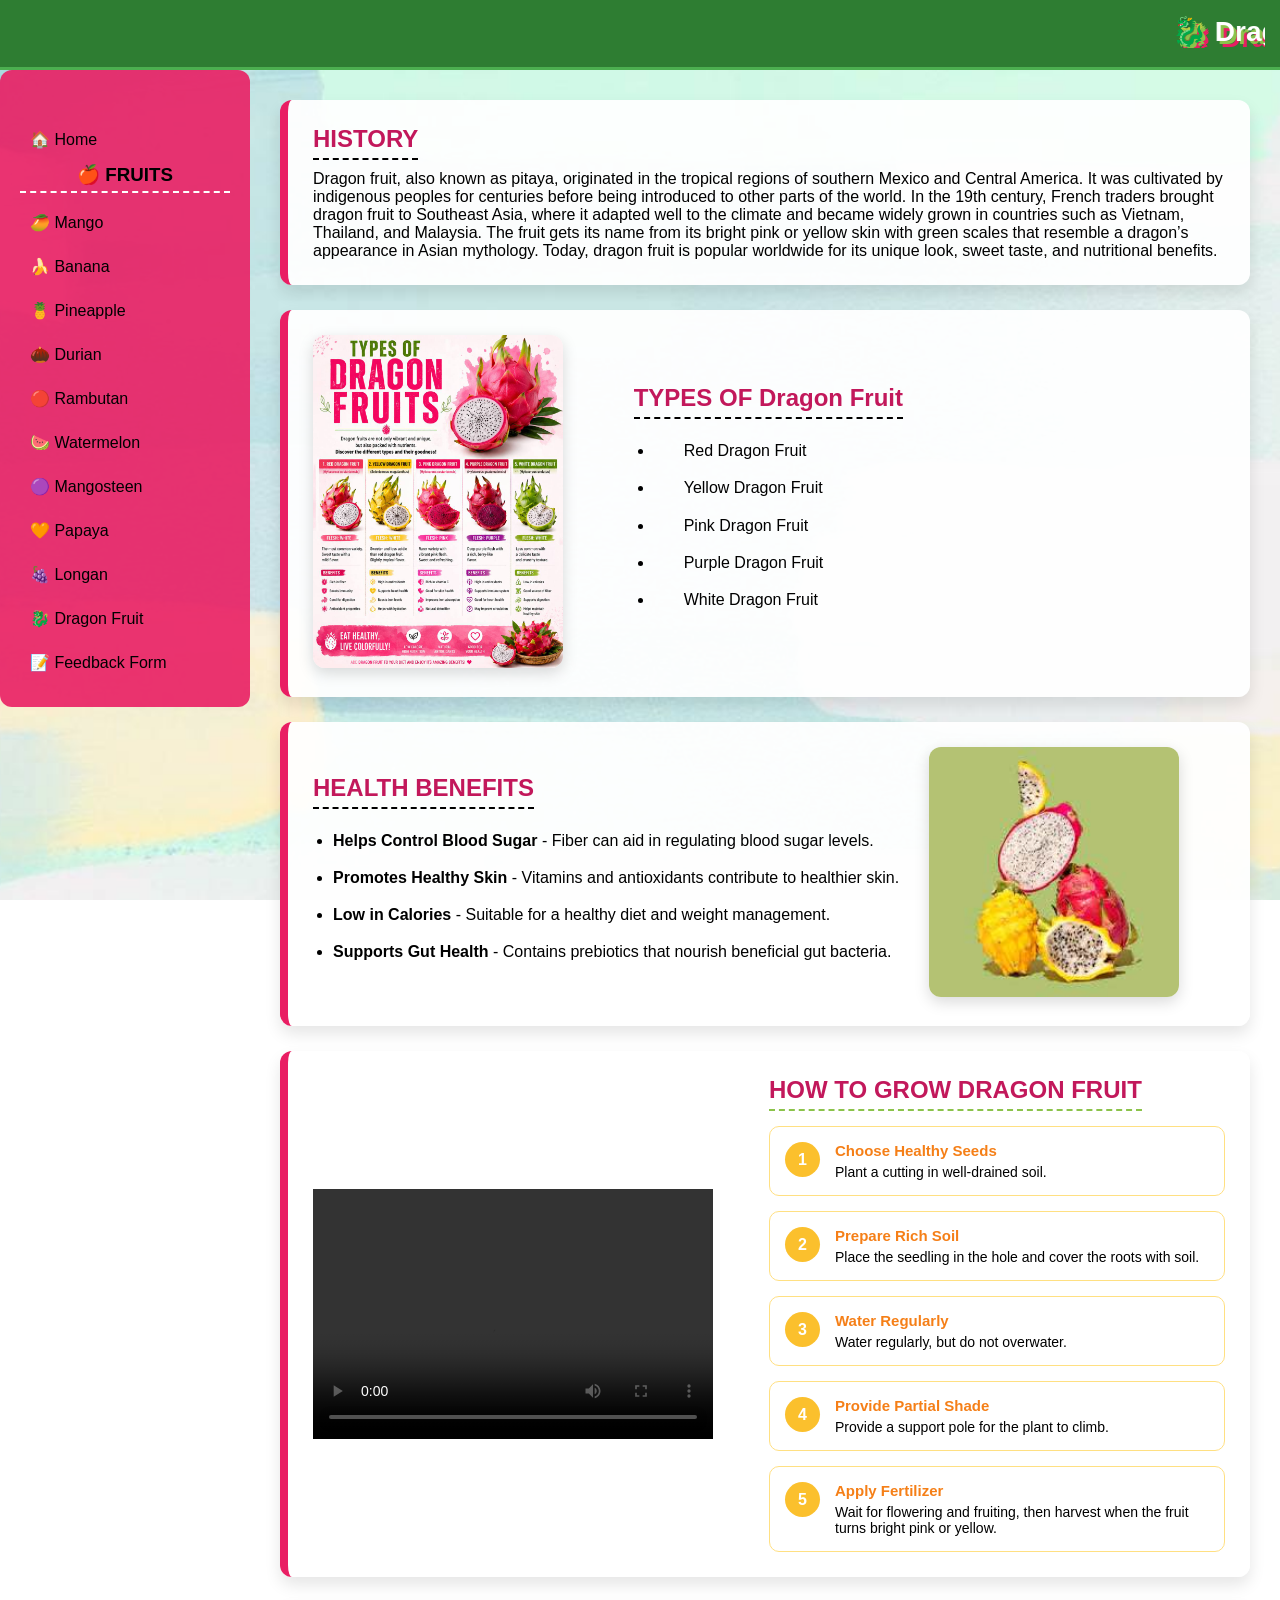
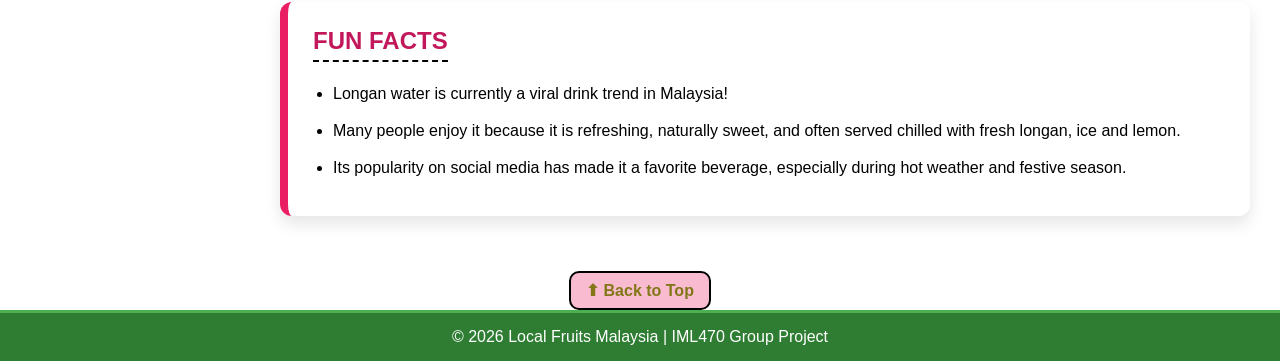
==== dragonfruit.html @ dcb12812 "Add files via upload" ====
<!DOCTYPE html>
<html>
<head>
    <title>Dragon Fruit</title>
    <link rel="stylesheet" href="style.css">
</head>
<body>
<a id="up">
<style>
body{
    background-image:url("pictures/backgroundhome.jpg");
    background-size:cover;
    background-attachment:fixed;
    font-family: 'Segoe UI', Tahoma, Geneva, Verdana, sans-serif;
}

aside{
    background:rgba(233,30,99,0.9)!important;
}

aside a{
    color:black!important;
}

aside a:hover{
    background:rgba(255,255,255,0.25)!important;
}

h3{
    color:#dcedc8;
}

.rainbow-text{
    color:white!important;
    text-shadow:3px 3px 0px #8bc34a,
                6px 6px 0px #e91e63;
}

main .info-box,
.video-box{
    background:rgba(255,255,255,0.94)!important;
    border-left:8px solid #e91e63!important;
    border-radius:12px!important;
    padding:25px!important;
    margin-bottom:25px!important;
    box-shadow:0 8px 16px rgba(0,0,0,0.1);
}

main h2{
    color:#c2185b!important;
    border-bottom:2px dashed #8bc34a;
    display:inline-block;
    padding-bottom:5px;
    margin-bottom:15px;
}

.info-image img{
    max-width:250px;
    border-radius:12px;
    box-shadow:0 5px 15px rgba(0,0,0,0.15);
}
.dragonfruit-list li{
    position:relative;
    padding-left:30px;
    margin-bottom:10px;
    line-height:1.7;
}

.planting-steps{
    display:flex;
    flex-direction:column;
    gap:15px;
}

.step-item{
    display:flex;
    gap:15px;
    align-items:flex-start;
    background:white;
    padding:15px;
    border-radius:10px;
    border:1px solid #ffe082;
    transition:0.3s;
}

.step-item:hover{
    transform:translateX(8px);
    background:#fffde7;
}

.step-number{
    width:35px;
    height:35px;
    background:#fbc02d;
    color:white;
    border-radius:50%;
    display:flex;
    justify-content:center;
    align-items:center;
    font-weight:bold;
    flex-shrink:0;
}

.step-content h3{
    margin-bottom:5px;
    color:#f57f17;
}
footer{
    background:#2E7D32;
    color:white;
    text-align:center;
    padding:15px;
    border-top:3px solid #4CAF50;
}
</style>
<header>
<marquee class="rainbow-text">🐉 Dragon Fruit 🐉</marquee>
</header>

<div class="container">

<aside>
    <a href="index.html">🏠 Home</a>

    <h3 class="fruit-menu-title">🍎 FRUITS</h3>

    <div class="fruit-list">
        <a href="mango.html">🥭 Mango</a>
    <a href="banana.html">🍌 Banana</a>
    <a href="pineapple.html">🍍 Pineapple</a>
    <a href="durian.html">🌰 Durian</a>
    <a href="rambutan.html">🔴 Rambutan</a>
    <a href="watermelon.html">🍉 Watermelon</a>
    <a href="mangosteen.html">🟣 Mangosteen</a>
    <a href="papaya.html">🧡 Papaya</a>
    <a href="longan.html">🍇 Longan</a>
    <a href="dragonfruit.html">🐉 Dragon Fruit</a>
    <a href="feedbackform.html"> 📝 Feedback Form</a>
    </div>
</aside>

<main>

<div class="row-container">

   
    <div class="info-box">
        <div class="info-text">
            <h2>HISTORY</h2>
            <p>
           Dragon fruit, also known as pitaya, originated in the tropical regions of southern Mexico and Central America. It was cultivated by indigenous peoples for centuries before being introduced to other parts of the world. In the 19th century, French traders brought dragon fruit to Southeast Asia, where it adapted well to the climate and became widely grown in countries such as Vietnam, Thailand, and Malaysia. The fruit gets its name from its bright pink or yellow skin with green scales that resemble a dragon’s appearance in Asian mythology. Today, dragon fruit is popular worldwide for its unique look, sweet taste, and nutritional benefits.
            </p>
       
        </div>
    </div>


    <div class="info-box">
        <div class="info-image">
            <img src="pictures/buahnaga3.jpg">
        </div>
        <div class="info-text">
            <h2>TYPES OF Dragon Fruit</h2>
<ul class="dragonfruit-list">
                <li>Red Dragon Fruit</li>
                <li>Yellow Dragon Fruit</li>
                <li>Pink Dragon Fruit</li>
                <li>Purple Dragon Fruit</li>
                <li>White Dragon Fruit</li>
 		
 		

            </ul>
        </div>
    </div>

</div>

  

<div class="info-box">
<div class="info-text">
<h2>HEALTH BENEFITS</h2>
<ul>
<li><b>Helps Control Blood Sugar</b> - Fiber can aid in regulating blood sugar levels.</li>
<li><b>Promotes Healthy Skin</b> - Vitamins and antioxidants contribute to healthier skin.</li>
<li><b>Low in Calories</b> - Suitable for a healthy diet and weight management.</li>
<li>﻿﻿﻿<b>Supports Gut Health</b> - Contains prebiotics that nourish beneficial gut bacteria.</li>
</ul>
</div>
<div class="info-image">
<img src="pictures/buahnaga1.jpg" alt="Dragonfruit Benefits">
</div>
</div>

<div class="video-box">

<div class="video-content">

        <video width="400" height="250" controls>
            <source src="videos/dragonfruit.mp4" type="video/mp4">
        </video>

<div class="video-text">

<h2>HOW TO GROW DRAGON FRUIT</h2>

<div class="planting-steps">

<div class="step-item">
<div class="step-number">1</div>
<div class="step-content">
<h3>Choose Healthy Seeds</h3>
<p>Plant a cutting in well-drained soil.</p>
</div>
</div>

<div class="step-item">
<div class="step-number">2</div>
<div class="step-content">
<h3>Prepare Rich Soil</h3>
<p> Place the seedling in the hole and cover the roots with soil.</p>
</div>
</div>

<div class="step-item">
<div class="step-number">3</div>
<div class="step-content">
<h3> Water Regularly</h3>
<p>Water regularly, but do not overwater.</p>
</div>
</div>

<div class="step-item">
<div class="step-number">4</div>
<div class="step-content">
<h3>Provide Partial Shade</h3>
<p>Provide a support pole for the plant to climb.</p>
</div>
</div>

<div class="step-item">
<div class="step-number">5</div>
<div class="step-content">
<h3>Apply Fertilizer</h3>
<p>Wait for flowering and fruiting, then harvest when the fruit turns bright pink or yellow.</p>
</div>
</div>

</div>

</div>

</div>

</div>
<div class="info-box" id="Facts">

<div class="info-text">

<h2>FUN FACTS</h2>

<ul>
<li>Longan water is currently a viral drink trend in Malaysia!</li>
<li>Many people enjoy it because it is refreshing, naturally sweet, and often served chilled with fresh longan, ice and lemon.</li>
<li>Its popularity on social media has made it a favorite beverage, especially during hot weather and festive season.</li>
</ul>

</div>



</div>
</main>
</div>
<center>
<a href="#up" style="
border:2px solid black;
padding:8px 15px;
background-color:#f8bbd0;
border-radius:10px;
text-decoration:none;
display:inline-block;
color:#827717;
font-weight:bold;
">
⬆ Back to Top
</a>
</center>
<footer>
© 2026 Local Fruits Malaysia | IML470 Group Project
</footer>

</body>
</html>
---- style.css ----
*{
    margin:0;
    padding:0;
    box-sizing:border-box;
}

body{
    font-family:'Segoe UI', sans-serif;
    background-image:url("pictures/backgroundpic.jpg");
    background-size:cover;
    background-position:center;
    background-attachment:fixed;
}
.notif {
  position: fixed;
  top: 20px;
  left: 50%;
  transform: translateX(-50%);

  background: white;
  color: black;

  padding: 12px 18px;
  border-radius: 12px;

  display: flex;
  gap: 15px;
  align-items: center;

  font-family: Arial;
  z-index: 9999;


  animation: dropIn 0.5s ease, fadeOut 0.5s ease 4s forwards;
}
@keyframes dropIn {
  from {
    transform: translateX(-50%) translateY(-30px);
    opacity: 0;
  }
  to {
    transform: translateX(-50%) translateY(0);
    opacity: 1;
  }
}

@keyframes fadeOut {
  to {
    opacity: 0;
    transform: translateX(-50%) translateY(-30px);
  }
}

.notif span {
  cursor: pointer;
}

header{
    background:#2E7D32;
    padding:15px;
    border-bottom:3px solid #4CAF50;
}
.rainbow-text{
    font-size:28px;
    font-weight:900;
    color:white;
    text-shadow:3px 3px 0 #c77700, 6px 6px 0 #ffb300;
}

.container{
    display:flex;
    min-height:80vh;
}

aside{
    width:250px;
    padding:20px;
    background:rgba(255,140,0,0.85);
    border-radius:12px;
    position:sticky;
    top:10px;
    height:fit-content;
}

aside h2, .fruit-menu-title{
    color: black;
    text-align:center;
    margin-bottom:10px;
    border-bottom:2px dashed white;
    padding-bottom:5px;
}

aside a{
    display:block;
    text-decoration:none;
    color:white;
    padding:10px;
    margin:5px 0;
    border-radius:8px;
    transition:0.3s;
}

aside a:hover{
    background:rgba(255,255,255,0.2);
}

main{
    flex:1;
    padding:30px;
}

.info-box{
    background:rgba(255,255,255,0.95);
    border-left:8px solid #ff9800;
    border-radius:14px;
    padding:25px;
    margin-bottom:25px;
    display:flex;
    gap:25px;
    align-items:center;
    box-shadow:0 10px 20px rgba(0,0,0,0.15);
    transition:0.3s ease;
}

.info-box:hover{
    transform:translateY(-6px);
    background:white;
}

.info-text{
    flex:2;
}

.info-text h2{
    display:inline-block;
    border-bottom:2px dashed black;
    padding-bottom:5px;
    margin-bottom:10px;
    color:#4e342e;
}

.info-image{
    flex:1;
}

.info-image img{
    width:100%;
    max-width:260px;
    border-radius:12px;
    box-shadow:0 6px 12px rgba(0,0,0,0.2);
}

.info-text ul{
    padding-left:20px;
}

.info-text li{
    line-height:1.8;
    margin:8px 0;
}

.video-content{
display:flex;
gap:25px;
align-items:center;
justify-content:space-between;
}

.video-content iframe{
    width:50%;
    height:320px;
    border-radius:12px;
    border:none;
}

.video-text{
    width:50%;
}
.planting-steps{
    display:flex;
    flex-direction:column;
    gap:15px;
}

.step-item{
    display:flex;
    align-items:flex-start;
    gap:15px;
    background:white;
    padding:12px 15px;
    border-radius:10px;
    border:1px solid black;
}

.step-number{
    width:35px;
    height:35px;
    background:#ff9800;
    color:white;
    border-radius:50%;
    display:flex;
    justify-content:center;
    align-items:center;
    font-weight:bold;
    flex-shrink:0;
}

.step-content h3{
    margin:0;
    font-size:15px;
}

.step-content p{
    margin:3px 0 0;
    font-size:14px;
}

.feedback-box{
    background:#dff5d8;
}

.rating{
    display:flex;
    justify-content:space-around;
    font-size:32px;
    padding:10px;
    background:#e8f5e9;
    border-radius:10px;
    margin-top:10px;
}

.rating span{
    cursor:pointer;
    transition:0.2s;
}

.rating span:hover{
    transform:scale(1.3);
}

textarea{
    width:100%;
    padding:10px;
    border-radius:8px;
    border:1px solid #ccc;
    resize:none;
}

select{
    width:100%;
    padding:10px;
    border-radius:8px;
    border:1px solid #ccc;
    background:white;
    font-family:Gerogia;
}

.submit-btn{
    padding:10px 20px;
    background:#4CAF50;
    color:white;
    border:none;
    border-radius:8px;
    cursor:pointer;
}

.submit-btn:hover{
    background:#388e3c;
footer{
    background:#2E7D32;
    color:white;
    text-align:center;
    padding:15px;
    border-top:3px solid #4CAF50;
}

.back-top{
    background:#fff176;
    border:2px solid #fbc02d;
    color:#5d4037;
    padding:10px 18px;
    border-radius:12px;
    text-decoration:none;
    font-weight:bold;
    transition:0.3s;
}

.back-top:hover{
    background:#fdd835;
    transform:translateY(-3px);
}
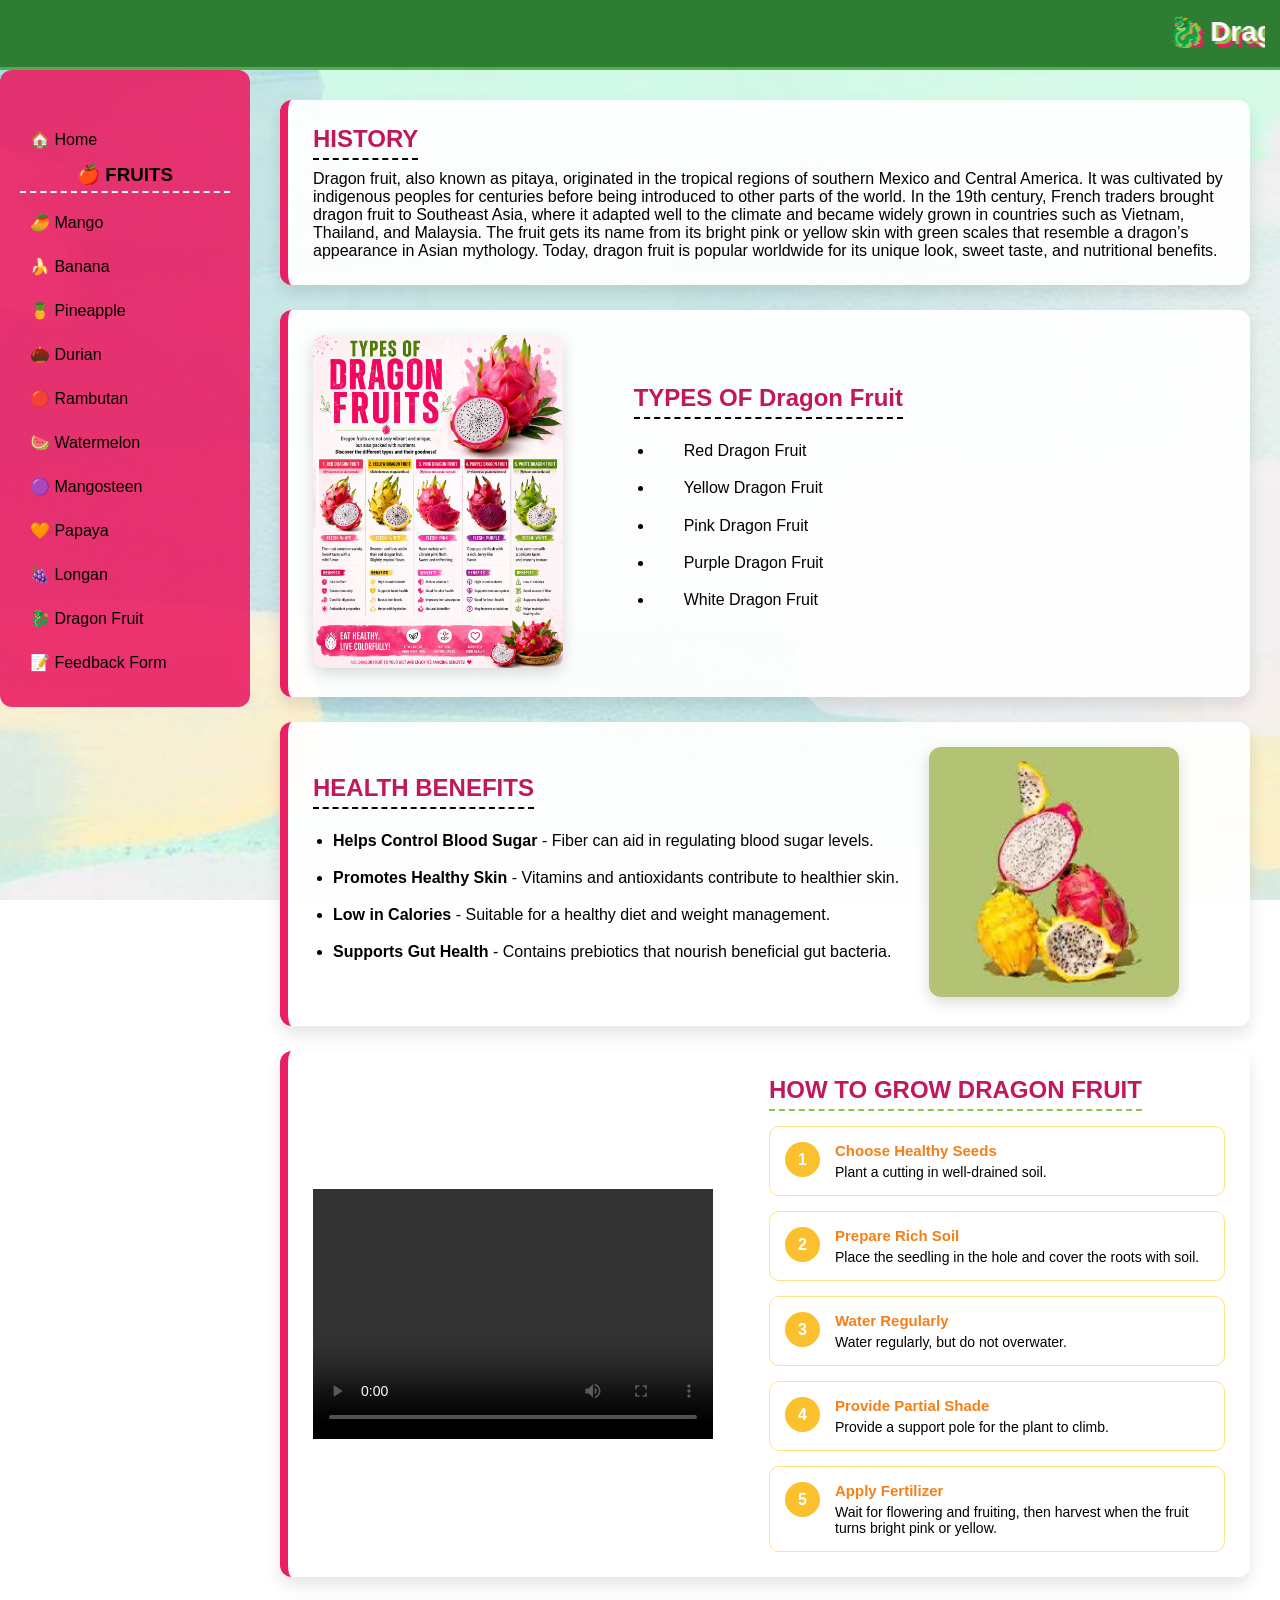
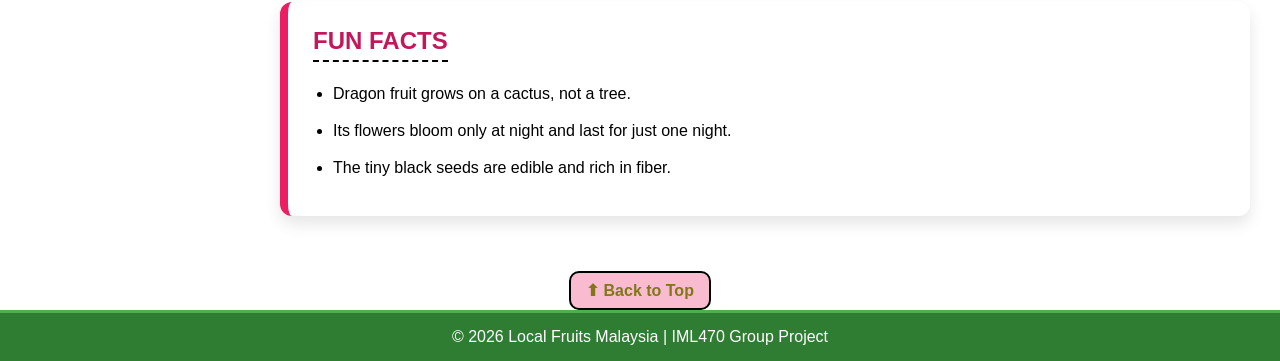
==== commit 9089a25f: "Update dragonfruit.html" ====
--- a/dragonfruit.html
+++ b/dragonfruit.html
@@ -261,11 +261,10 @@
 <h2>FUN FACTS</h2>
 
 <ul>
-<li>Longan water is currently a viral drink trend in Malaysia!</li>
-<li>Many people enjoy it because it is refreshing, naturally sweet, and often served chilled with fresh longan, ice and lemon.</li>
-<li>Its popularity on social media has made it a favorite beverage, especially during hot weather and festive season.</li>
+<li>Dragon fruit grows on a cactus, not a tree.</li>
+<li>Its flowers bloom only at night and last for just one night.</li>
+<li>The tiny black seeds are edible and rich in fiber.</li>
 </ul>
-
 </div>
 
 
@@ -292,4 +291,4 @@
 </footer>
 
 </body>
-</html>+</html>
